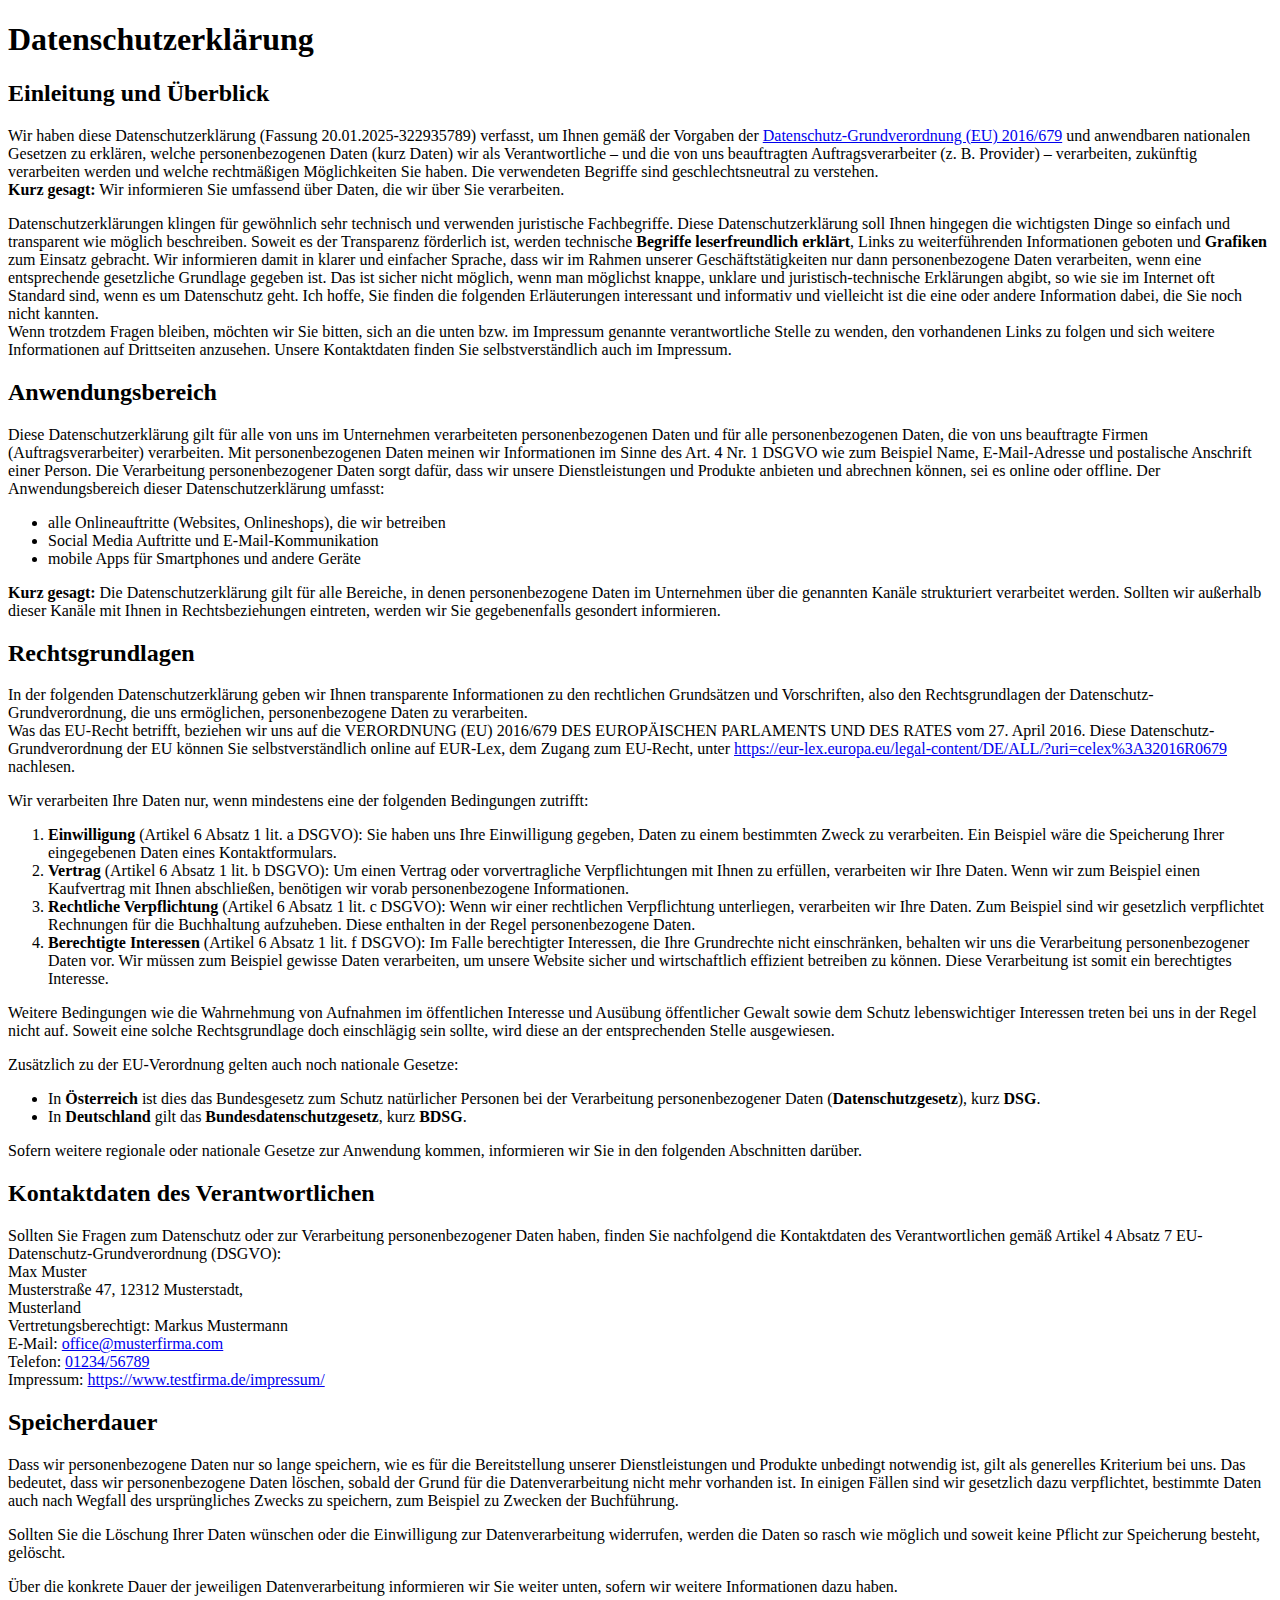
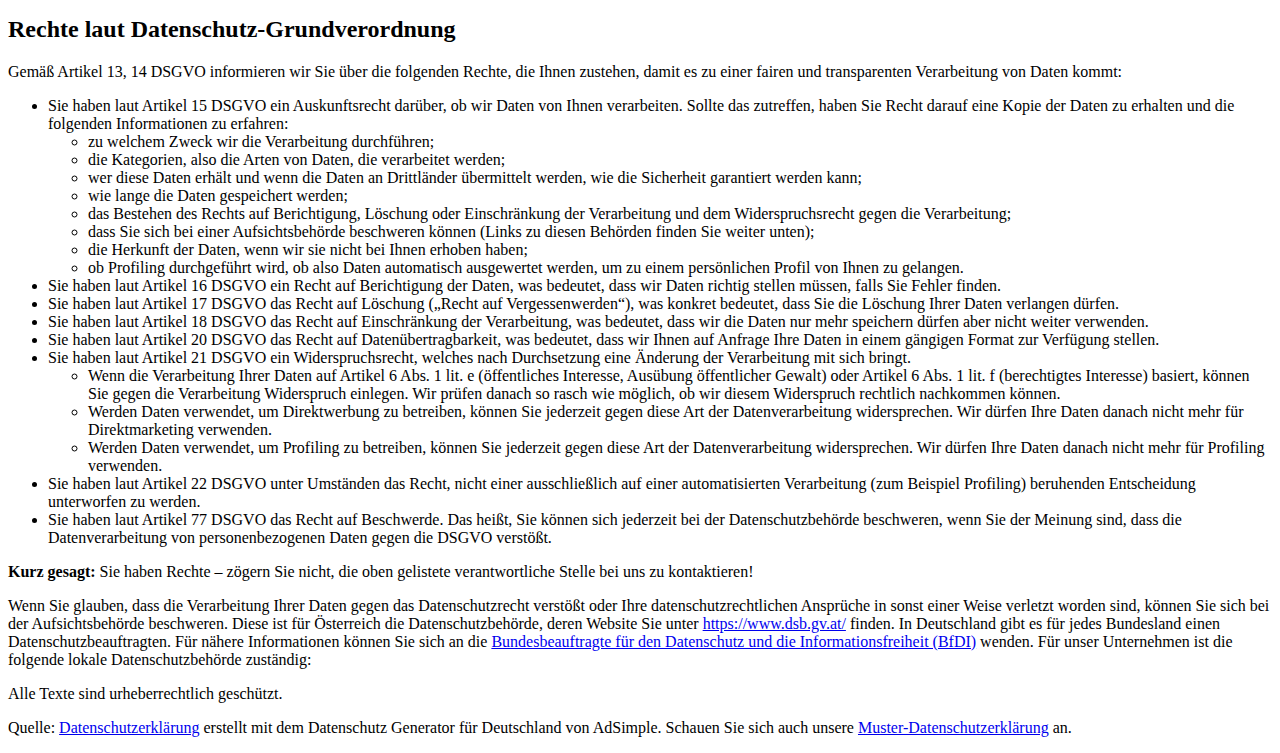
==== datenschutz.html @ 7f9c2946 "implement of start screen" ====
<!DOCTYPE html>
<html lang="en">
  <head>
    <meta charset="UTF-8" />
    <meta name="viewport" content="width=device-width, initial-scale=1.0" />
    <title>Datenschutz</title>
  </head>
  <body>
    <h1 class="adsimple-322935789">Datenschutzerklärung</h1>
    <h2 id="einleitung-ueberblick" class="adsimple-322935789">
      Einleitung und Überblick
    </h2>
    <p>
      Wir haben diese Datenschutzerklärung (Fassung 20.01.2025-322935789)
      verfasst, um Ihnen gemäß der Vorgaben der
      <a
        class="adsimple-322935789"
        href="https://eur-lex.europa.eu/legal-content/DE/TXT/HTML/?uri=CELEX:32016R0679&amp;from=DE&amp;tid=322935789#d1e2269-1-1"
        target="_blank"
        rel="noopener"
        >Datenschutz-Grundverordnung (EU) 2016/679</a
      >
      und anwendbaren nationalen Gesetzen zu erklären, welche personenbezogenen
      Daten (kurz Daten) wir als Verantwortliche &#8211; und die von uns
      beauftragten Auftragsverarbeiter (z. B. Provider) &#8211; verarbeiten,
      zukünftig verarbeiten werden und welche rechtmäßigen Möglichkeiten Sie
      haben. Die verwendeten Begriffe sind geschlechtsneutral zu verstehen.<br />
      <strong class="adsimple-322935789">Kurz gesagt:</strong> Wir informieren
      Sie umfassend über Daten, die wir über Sie verarbeiten.
    </p>
    <p>
      Datenschutzerklärungen klingen für gewöhnlich sehr technisch und verwenden
      juristische Fachbegriffe. Diese Datenschutzerklärung soll Ihnen hingegen
      die wichtigsten Dinge so einfach und transparent wie möglich beschreiben.
      Soweit es der Transparenz förderlich ist, werden technische
      <strong class="adsimple-322935789"
        >Begriffe leserfreundlich erklärt</strong
      >, Links zu weiterführenden Informationen geboten und
      <strong class="adsimple-322935789">Grafiken</strong> zum Einsatz gebracht.
      Wir informieren damit in klarer und einfacher Sprache, dass wir im Rahmen
      unserer Geschäftstätigkeiten nur dann personenbezogene Daten verarbeiten,
      wenn eine entsprechende gesetzliche Grundlage gegeben ist. Das ist sicher
      nicht möglich, wenn man möglichst knappe, unklare und
      juristisch-technische Erklärungen abgibt, so wie sie im Internet oft
      Standard sind, wenn es um Datenschutz geht. Ich hoffe, Sie finden die
      folgenden Erläuterungen interessant und informativ und vielleicht ist die
      eine oder andere Information dabei, die Sie noch nicht kannten.<br />
      Wenn trotzdem Fragen bleiben, möchten wir Sie bitten, sich an die unten
      bzw. im Impressum genannte verantwortliche Stelle zu wenden, den
      vorhandenen Links zu folgen und sich weitere Informationen auf Drittseiten
      anzusehen. Unsere Kontaktdaten finden Sie selbstverständlich auch im
      Impressum.
    </p>
    <h2 id="anwendungsbereich" class="adsimple-322935789">Anwendungsbereich</h2>
    <p>
      Diese Datenschutzerklärung gilt für alle von uns im Unternehmen
      verarbeiteten personenbezogenen Daten und für alle personenbezogenen
      Daten, die von uns beauftragte Firmen (Auftragsverarbeiter) verarbeiten.
      Mit personenbezogenen Daten meinen wir Informationen im Sinne des Art. 4
      Nr. 1 DSGVO wie zum Beispiel Name, E-Mail-Adresse und postalische
      Anschrift einer Person. Die Verarbeitung personenbezogener Daten sorgt
      dafür, dass wir unsere Dienstleistungen und Produkte anbieten und
      abrechnen können, sei es online oder offline. Der Anwendungsbereich dieser
      Datenschutzerklärung umfasst:
    </p>
    <ul class="adsimple-322935789">
      <li class="adsimple-322935789">
        alle Onlineauftritte (Websites, Onlineshops), die wir betreiben
      </li>
      <li class="adsimple-322935789">
        Social Media Auftritte und E-Mail-Kommunikation
      </li>
      <li class="adsimple-322935789">
        mobile Apps für Smartphones und andere Geräte
      </li>
    </ul>
    <p>
      <strong class="adsimple-322935789">Kurz gesagt:</strong> Die
      Datenschutzerklärung gilt für alle Bereiche, in denen personenbezogene
      Daten im Unternehmen über die genannten Kanäle strukturiert verarbeitet
      werden. Sollten wir außerhalb dieser Kanäle mit Ihnen in Rechtsbeziehungen
      eintreten, werden wir Sie gegebenenfalls gesondert informieren.
    </p>
    <h2 id="rechtsgrundlagen" class="adsimple-322935789">Rechtsgrundlagen</h2>
    <p>
      In der folgenden Datenschutzerklärung geben wir Ihnen transparente
      Informationen zu den rechtlichen Grundsätzen und Vorschriften, also den
      Rechtsgrundlagen der Datenschutz-Grundverordnung, die uns ermöglichen,
      personenbezogene Daten zu verarbeiten.<br />
      Was das EU-Recht betrifft, beziehen wir uns auf die VERORDNUNG (EU)
      2016/679 DES EUROPÄISCHEN PARLAMENTS UND DES RATES vom 27. April 2016.
      Diese Datenschutz-Grundverordnung der EU können Sie selbstverständlich
      online auf EUR-Lex, dem Zugang zum EU-Recht, unter
      <a
        class="adsimple-322935789"
        href="https://eur-lex.europa.eu/legal-content/DE/ALL/?uri=celex%3A32016R0679"
        >https://eur-lex.europa.eu/legal-content/DE/ALL/?uri=celex%3A32016R0679</a
      >
      nachlesen.
    </p>
    <p>
      Wir verarbeiten Ihre Daten nur, wenn mindestens eine der folgenden
      Bedingungen zutrifft:
    </p>
    <ol>
      <li class="adsimple-322935789">
        <strong class="adsimple-322935789">Einwilligung</strong> (Artikel 6
        Absatz 1 lit. a DSGVO): Sie haben uns Ihre Einwilligung gegeben, Daten
        zu einem bestimmten Zweck zu verarbeiten. Ein Beispiel wäre die
        Speicherung Ihrer eingegebenen Daten eines Kontaktformulars.
      </li>
      <li class="adsimple-322935789">
        <strong class="adsimple-322935789">Vertrag</strong> (Artikel 6 Absatz 1
        lit. b DSGVO): Um einen Vertrag oder vorvertragliche Verpflichtungen mit
        Ihnen zu erfüllen, verarbeiten wir Ihre Daten. Wenn wir zum Beispiel
        einen Kaufvertrag mit Ihnen abschließen, benötigen wir vorab
        personenbezogene Informationen.
      </li>
      <li class="adsimple-322935789">
        <strong class="adsimple-322935789">Rechtliche Verpflichtung</strong>
        (Artikel 6 Absatz 1 lit. c DSGVO): Wenn wir einer rechtlichen
        Verpflichtung unterliegen, verarbeiten wir Ihre Daten. Zum Beispiel sind
        wir gesetzlich verpflichtet Rechnungen für die Buchhaltung aufzuheben.
        Diese enthalten in der Regel personenbezogene Daten.
      </li>
      <li class="adsimple-322935789">
        <strong class="adsimple-322935789">Berechtigte Interessen</strong>
        (Artikel 6 Absatz 1 lit. f DSGVO): Im Falle berechtigter Interessen, die
        Ihre Grundrechte nicht einschränken, behalten wir uns die Verarbeitung
        personenbezogener Daten vor. Wir müssen zum Beispiel gewisse Daten
        verarbeiten, um unsere Website sicher und wirtschaftlich effizient
        betreiben zu können. Diese Verarbeitung ist somit ein berechtigtes
        Interesse.
      </li>
    </ol>
    <p>
      Weitere Bedingungen wie die Wahrnehmung von Aufnahmen im öffentlichen
      Interesse und Ausübung öffentlicher Gewalt sowie dem Schutz
      lebenswichtiger Interessen treten bei uns in der Regel nicht auf. Soweit
      eine solche Rechtsgrundlage doch einschlägig sein sollte, wird diese an
      der entsprechenden Stelle ausgewiesen.
    </p>
    <p>Zusätzlich zu der EU-Verordnung gelten auch noch nationale Gesetze:</p>
    <ul class="adsimple-322935789">
      <li class="adsimple-322935789">
        In <strong class="adsimple-322935789">Österreich</strong> ist dies das
        Bundesgesetz zum Schutz natürlicher Personen bei der Verarbeitung
        personenbezogener Daten (<strong class="adsimple-322935789"
          >Datenschutzgesetz</strong
        >), kurz <strong class="adsimple-322935789">DSG</strong>.
      </li>
      <li class="adsimple-322935789">
        In <strong class="adsimple-322935789">Deutschland</strong> gilt das
        <strong class="adsimple-322935789">Bundesdatenschutzgesetz</strong>,
        kurz<strong class="adsimple-322935789"> BDSG</strong>.
      </li>
    </ul>
    <p>
      Sofern weitere regionale oder nationale Gesetze zur Anwendung kommen,
      informieren wir Sie in den folgenden Abschnitten darüber.
    </p>
    <h2 id="kontaktdaten-verantwortliche" class="adsimple-322935789">
      Kontaktdaten des Verantwortlichen
    </h2>
    <p>
      Sollten Sie Fragen zum Datenschutz oder zur Verarbeitung personenbezogener
      Daten haben, finden Sie nachfolgend die Kontaktdaten des Verantwortlichen
      gemäß Artikel 4 Absatz 7 EU-Datenschutz-Grundverordnung (DSGVO):<br />
      <span class="adsimple-322935789" style="font-weight: 400"
        >Max Muster<br />
        Musterstraße 47, 12312 Musterstadt,<br />
        Musterland</span
      >
      <br />
      <span style="font-weight: 400"
        >Vertretungsberechtigt: Markus Mustermann</span
      >
      <br />
      E-Mail: <a href="mailto:office@musterfirma.com">office@musterfirma.com</a>
      <br />
      Telefon: <a href="tel:01234/56789">01234/56789</a>
      <br />
      Impressum:
      <a href="https://www.testfirma.de/impressum/"
        >https://www.testfirma.de/impressum/</a
      >
    </p>
    <h2 id="speicherdauer" class="adsimple-322935789">Speicherdauer</h2>
    <p>
      Dass wir personenbezogene Daten nur so lange speichern, wie es für die
      Bereitstellung unserer Dienstleistungen und Produkte unbedingt notwendig
      ist, gilt als generelles Kriterium bei uns. Das bedeutet, dass wir
      personenbezogene Daten löschen, sobald der Grund für die Datenverarbeitung
      nicht mehr vorhanden ist. In einigen Fällen sind wir gesetzlich dazu
      verpflichtet, bestimmte Daten auch nach Wegfall des ursprüngliches Zwecks
      zu speichern, zum Beispiel zu Zwecken der Buchführung.
    </p>
    <p>
      Sollten Sie die Löschung Ihrer Daten wünschen oder die Einwilligung zur
      Datenverarbeitung widerrufen, werden die Daten so rasch wie möglich und
      soweit keine Pflicht zur Speicherung besteht, gelöscht.
    </p>
    <p>
      Über die konkrete Dauer der jeweiligen Datenverarbeitung informieren wir
      Sie weiter unten, sofern wir weitere Informationen dazu haben.
    </p>
    <h2 id="rechte-dsgvo" class="adsimple-322935789">
      Rechte laut Datenschutz-Grundverordnung
    </h2>
    <p>
      Gemäß Artikel 13, 14 DSGVO informieren wir Sie über die folgenden Rechte,
      die Ihnen zustehen, damit es zu einer fairen und transparenten
      Verarbeitung von Daten kommt:
    </p>
    <ul class="adsimple-322935789">
      <li class="adsimple-322935789">
        Sie haben laut Artikel 15 DSGVO ein Auskunftsrecht darüber, ob wir Daten
        von Ihnen verarbeiten. Sollte das zutreffen, haben Sie Recht darauf eine
        Kopie der Daten zu erhalten und die folgenden Informationen zu erfahren:
        <ul class="adsimple-322935789">
          <li class="adsimple-322935789">
            zu welchem Zweck wir die Verarbeitung durchführen;
          </li>
          <li class="adsimple-322935789">
            die Kategorien, also die Arten von Daten, die verarbeitet werden;
          </li>
          <li class="adsimple-322935789">
            wer diese Daten erhält und wenn die Daten an Drittländer übermittelt
            werden, wie die Sicherheit garantiert werden kann;
          </li>
          <li class="adsimple-322935789">
            wie lange die Daten gespeichert werden;
          </li>
          <li class="adsimple-322935789">
            das Bestehen des Rechts auf Berichtigung, Löschung oder
            Einschränkung der Verarbeitung und dem Widerspruchsrecht gegen die
            Verarbeitung;
          </li>
          <li class="adsimple-322935789">
            dass Sie sich bei einer Aufsichtsbehörde beschweren können (Links zu
            diesen Behörden finden Sie weiter unten);
          </li>
          <li class="adsimple-322935789">
            die Herkunft der Daten, wenn wir sie nicht bei Ihnen erhoben haben;
          </li>
          <li class="adsimple-322935789">
            ob Profiling durchgeführt wird, ob also Daten automatisch
            ausgewertet werden, um zu einem persönlichen Profil von Ihnen zu
            gelangen.
          </li>
        </ul>
      </li>
      <li class="adsimple-322935789">
        Sie haben laut Artikel 16 DSGVO ein Recht auf Berichtigung der Daten,
        was bedeutet, dass wir Daten richtig stellen müssen, falls Sie Fehler
        finden.
      </li>
      <li class="adsimple-322935789">
        Sie haben laut Artikel 17 DSGVO das Recht auf Löschung („Recht auf
        Vergessenwerden“), was konkret bedeutet, dass Sie die Löschung Ihrer
        Daten verlangen dürfen.
      </li>
      <li class="adsimple-322935789">
        Sie haben laut Artikel 18 DSGVO das Recht auf Einschränkung der
        Verarbeitung, was bedeutet, dass wir die Daten nur mehr speichern dürfen
        aber nicht weiter verwenden.
      </li>
      <li class="adsimple-322935789">
        Sie haben laut Artikel 20 DSGVO das Recht auf Datenübertragbarkeit, was
        bedeutet, dass wir Ihnen auf Anfrage Ihre Daten in einem gängigen Format
        zur Verfügung stellen.
      </li>
      <li class="adsimple-322935789">
        Sie haben laut Artikel 21 DSGVO ein Widerspruchsrecht, welches nach
        Durchsetzung eine Änderung der Verarbeitung mit sich bringt.
        <ul class="adsimple-322935789">
          <li class="adsimple-322935789">
            Wenn die Verarbeitung Ihrer Daten auf Artikel 6 Abs. 1 lit. e
            (öffentliches Interesse, Ausübung öffentlicher Gewalt) oder Artikel
            6 Abs. 1 lit. f (berechtigtes Interesse) basiert, können Sie gegen
            die Verarbeitung Widerspruch einlegen. Wir prüfen danach so rasch
            wie möglich, ob wir diesem Widerspruch rechtlich nachkommen können.
          </li>
          <li class="adsimple-322935789">
            Werden Daten verwendet, um Direktwerbung zu betreiben, können Sie
            jederzeit gegen diese Art der Datenverarbeitung widersprechen. Wir
            dürfen Ihre Daten danach nicht mehr für Direktmarketing verwenden.
          </li>
          <li class="adsimple-322935789">
            Werden Daten verwendet, um Profiling zu betreiben, können Sie
            jederzeit gegen diese Art der Datenverarbeitung widersprechen. Wir
            dürfen Ihre Daten danach nicht mehr für Profiling verwenden.
          </li>
        </ul>
      </li>
      <li class="adsimple-322935789">
        Sie haben laut Artikel 22 DSGVO unter Umständen das Recht, nicht einer
        ausschließlich auf einer automatisierten Verarbeitung (zum Beispiel
        Profiling) beruhenden Entscheidung unterworfen zu werden.
      </li>
      <li class="adsimple-322935789">
        Sie haben laut Artikel 77 DSGVO das Recht auf Beschwerde. Das heißt, Sie
        können sich jederzeit bei der Datenschutzbehörde beschweren, wenn Sie
        der Meinung sind, dass die Datenverarbeitung von personenbezogenen Daten
        gegen die DSGVO verstößt.
      </li>
    </ul>
    <p>
      <strong class="adsimple-322935789">Kurz gesagt:</strong> Sie haben Rechte
      &#8211; zögern Sie nicht, die oben gelistete verantwortliche Stelle bei
      uns zu kontaktieren!
    </p>
    <p>
      Wenn Sie glauben, dass die Verarbeitung Ihrer Daten gegen das
      Datenschutzrecht verstößt oder Ihre datenschutzrechtlichen Ansprüche in
      sonst einer Weise verletzt worden sind, können Sie sich bei der
      Aufsichtsbehörde beschweren. Diese ist für Österreich die
      Datenschutzbehörde, deren Website Sie unter
      <a
        class="adsimple-322935789"
        href="https://www.dsb.gv.at/?tid=322935789"
        target="_blank"
        rel="noopener"
        >https://www.dsb.gv.at/</a
      >
      finden. In Deutschland gibt es für jedes Bundesland einen
      Datenschutzbeauftragten. Für nähere Informationen können Sie sich an die
      <a
        class="adsimple-322935789"
        href="https://www.bfdi.bund.de/DE/Home/home_node.html"
        target="_blank"
        rel="noopener"
        >Bundesbeauftragte für den Datenschutz und die Informationsfreiheit
        (BfDI)</a
      >
      wenden. Für unser Unternehmen ist die folgende lokale Datenschutzbehörde
      zuständig:
    </p>
    <p>Alle Texte sind urheberrechtlich geschützt.</p>
    <p style="margin-top: 15px">
      Quelle:
      <a
        href="https://www.adsimple.de/datenschutz-generator/"
        title="Datenschutzerklärung Generator Deutschland"
        >Datenschutzerklärung</a
      >
      erstellt mit dem Datenschutz Generator für Deutschland von AdSimple.
      Schauen Sie sich auch unsere
      <a
        href="https://www.adsimple.de/muster-datenschutzerklaerung/"
        title="Muster Datenschutzerklärung"
        >Muster-Datenschutzerklärung</a
      >
      an.
    </p>
  </body>
</html>
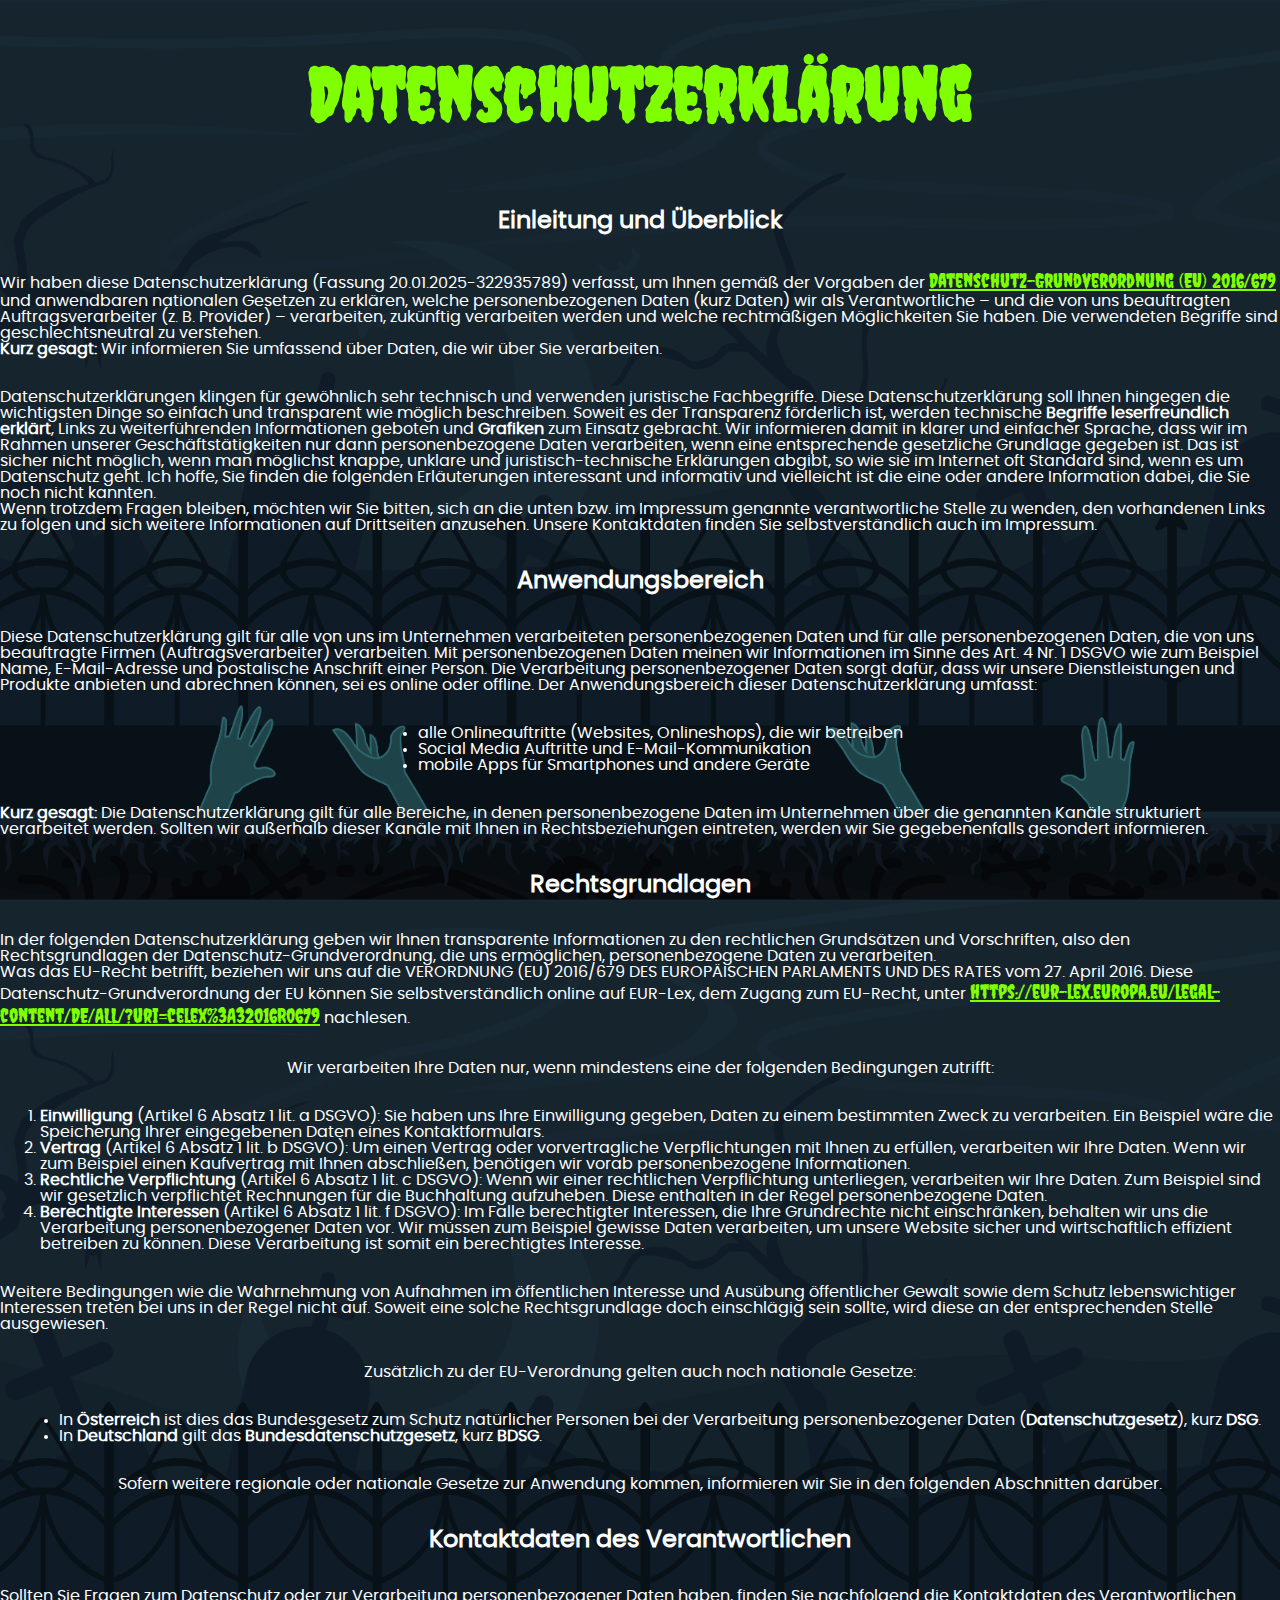
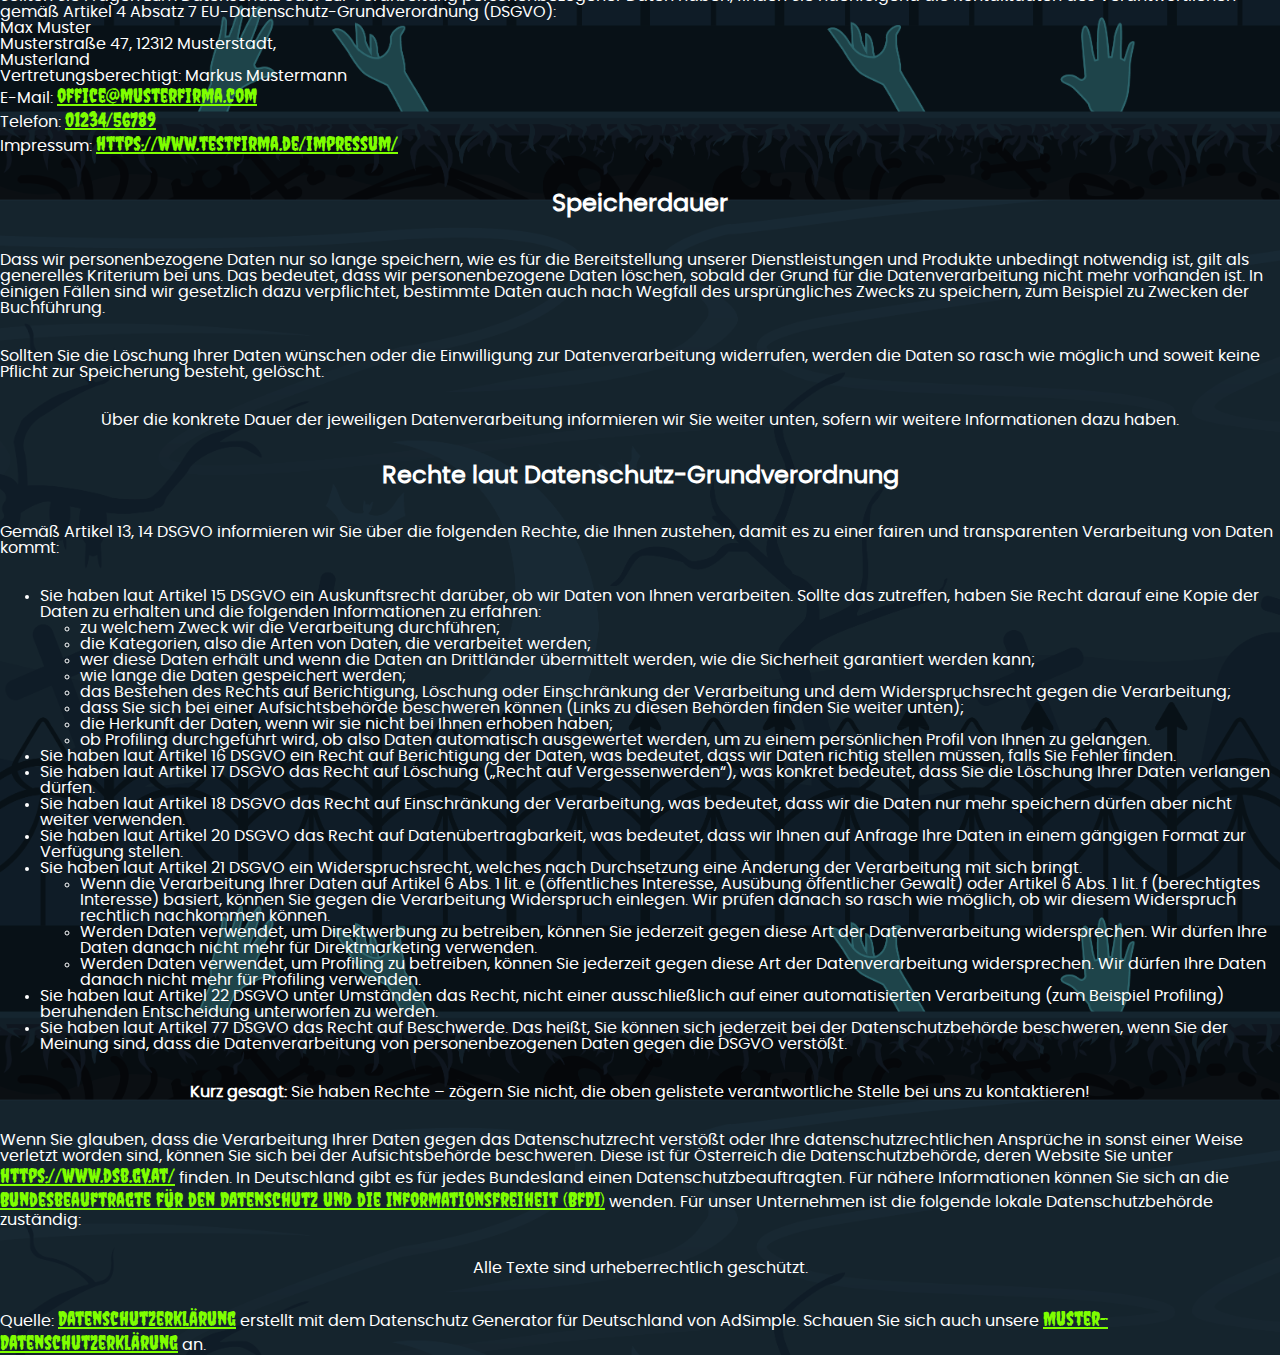
==== commit 48c0cdc3: "help dialog and settings buttons" ====
--- a/datenschutz.html
+++ b/datenschutz.html
@@ -4,6 +4,8 @@
     <meta charset="UTF-8" />
     <meta name="viewport" content="width=device-width, initial-scale=1.0" />
     <title>Datenschutz</title>
+    <link rel="stylesheet" href="style.css" />
+    <link rel="stylesheet" href="fonts/fonts.css" />
   </head>
   <body>
     <h1 class="adsimple-322935789">Datenschutzerklärung</h1>
--- a/style.css
+++ b/style.css
@@ -0,0 +1,274 @@
+body {
+  display: flex;
+  flex-direction: column;
+  align-items: center;
+  margin: 0;
+  height: 100vh;
+  background-color: #1c2836;
+  background-image: url("img/game_background/3_screen_background.png");
+  background-size: cover;
+  background-position: center;
+  font-family: "poppinsregular";
+  color: white;
+}
+
+canvas {
+  background-color: black;
+  display: block;
+  border: 1px solid chartreuse;
+}
+
+h1 {
+  font-family: "creepsterregular";
+  font-size: 56pt;
+  color: chartreuse;
+}
+
+a {
+  font-family: "creepsterregular";
+  font-size: 15pt;
+  color: chartreuse;
+  cursor: pointer;
+}
+
+a:hover {
+  color: green;
+}
+
+h3 {
+  font-family: "creepsterregular";
+  color: chartreuse;
+  font-size: 40pt;
+  margin: 0px;
+  font-weight: 800;
+  text-align: left;
+}
+
+.startscreen {
+  display: flex;
+  flex-direction: column;
+  align-items: center;
+  margin: 0;
+  width: 100%;
+  height: 100vh;
+  background-image: url("img/game_background/start_screen.png");
+  background-size: cover;
+  background-position: center;
+}
+
+.startButton {
+  width: 300px;
+  height: 100px;
+  background-color: rgba(255, 255, 255, 0);
+  border: none;
+  background-image: url("img/elements/button_start.png");
+  background-size: cover;
+  background-position: center;
+  cursor: pointer;
+}
+
+.startButton:hover {
+  background-image: url("img/elements/button_start_hover.png");
+}
+
+.helpButton {
+  width: 150px;
+  height: 100px;
+  background-color: rgba(255, 255, 255, 0);
+  border: none;
+  background-image: url("img/elements/button_help.png");
+  background-size: cover;
+  background-position: center;
+  cursor: pointer;
+}
+
+.helpButton:hover {
+  background-image: url("img/elements/button_help_hover.png");
+}
+
+.gamescreen {
+  display: flex;
+  flex-direction: column;
+  align-items: center;
+  justify-content: center;
+}
+
+.hidden {
+  display: none !important;
+}
+
+.infoRow {
+  display: flex;
+  width: 50%;
+  align-items: center;
+  justify-content: space-between;
+  position: relative;
+  top: 70%;
+}
+
+.legalRow {
+  display: flex;
+  align-items: center;
+  justify-content: center;
+  gap: 50px;
+  position: absolute;
+  bottom: 30px;
+}
+
+.overlay {
+  display: flex;
+  flex-direction: column;
+  height: 100vh;
+  position: fixed;
+  top: 0px;
+  left: 0px;
+  right: 0px;
+  background-color: #131c23bc;
+  justify-content: center;
+  align-items: center;
+  border-radius: 0px;
+}
+
+.overlayContent {
+  display: flex;
+  gap: 10px;
+  align-items: top;
+}
+
+.infoDialog {
+  z-index: 40;
+  display: flex;
+  flex-direction: column;
+  position: relative;
+  align-items: center;
+  justify-content: center;
+  width: 650px;
+  height: 400px;
+  gap: 60px;
+  border: 1px solid chartreuse;
+  border-radius: 20px;
+  background-color: #1c2836;
+}
+
+.keyButton {
+  width: 60px;
+  height: 60px;
+}
+
+.moveButton {
+  width: 180px;
+}
+
+.keyButtonSmall {
+  width: 30px;
+  height: 30px;
+}
+
+.moveButtonSmall {
+  width: 90px;
+}
+
+.closeButton {
+  width: 60px;
+  height: 60px;
+  background-color: rgba(255, 255, 255, 0);
+  border: none;
+  background-image: url("img/elements/button_close.png");
+  background-size: cover;
+  background-position: center;
+  cursor: pointer;
+}
+
+.closeButton:hover {
+  background-image: url("img/elements/button_close-hover.png");
+}
+
+.gameInfoRow {
+  display: flex;
+  width: 960px;
+  align-items: top;
+  justify-content: space-between;
+  margin-top: 20px;
+}
+
+.soundButton {
+  width: 60px;
+  height: 60px;
+  background-color: rgba(255, 255, 255, 0);
+  border: none;
+  background-image: url("img/elements/button_sound-off.png");
+  background-size: cover;
+  background-position: center;
+  cursor: pointer;
+}
+
+.soundButton:hover {
+  background-image: url("img/elements/button_sound-off-hover.png");
+}
+
+.expandButton {
+  width: 60px;
+  height: 60px;
+  background-color: rgba(255, 255, 255, 0);
+  border: none;
+  background-image: url("img/elements/button_expand.png");
+  background-size: cover;
+  background-position: center;
+  cursor: pointer;
+}
+
+.expandButton:hover {
+  background-image: url("img/elements/button_expand-hover.png");
+}
+
+.keyInfoRow {
+  display: flex;
+  gap: 80px;
+  align-items: baseline;
+  justify-content: center;
+}
+
+.settingsRow {
+  display: flex;
+  gap: 30px;
+  align-items: baseline;
+  justify-content: center;
+}
+
+.infoContent {
+  display: flex;
+  flex-direction: column;
+  gap: 10px;
+  align-items: center;
+  justify-content: center;
+}
+
+.infoText {
+  color: whitesmoke;
+  font-size: 20px;
+  margin: 0px;
+}
+
+@media only screen and (max-width: 960px) {
+  canvas {
+    width: 100%;
+  }
+
+  .infoRow {
+    display: flex;
+    width: 80%;
+    align-items: center;
+    justify-content: space-between;
+    position: relative;
+    top: 70%;
+  }
+}
+
+@media only screen and (max-height: 540px) {
+  h1 {
+    display: none;
+  }
+  canvas {
+    height: 100vh;
+  }
+}
--- a/fonts/fonts.css
+++ b/fonts/fonts.css
@@ -0,0 +1,23 @@
+@font-face {
+  font-family: "creepsterregular";
+  src: url("creepster_regular-webfont.woff2") format("woff2"),
+    url("creepster_regular-webfont.woff") format("woff");
+  font-weight: normal;
+  font-style: normal;
+}
+
+@font-face {
+  font-family: "poppinsbold";
+  src: url("poppins-bold-webfont.woff2") format("woff2"),
+    url("poppins-bold-webfont.woff") format("woff");
+  font-weight: normal;
+  font-style: normal;
+}
+
+@font-face {
+  font-family: "poppinsregular";
+  src: url("poppins-regular-webfont.woff2") format("woff2"),
+    url("poppins-regular-webfont.woff") format("woff");
+  font-weight: normal;
+  font-style: normal;
+}
